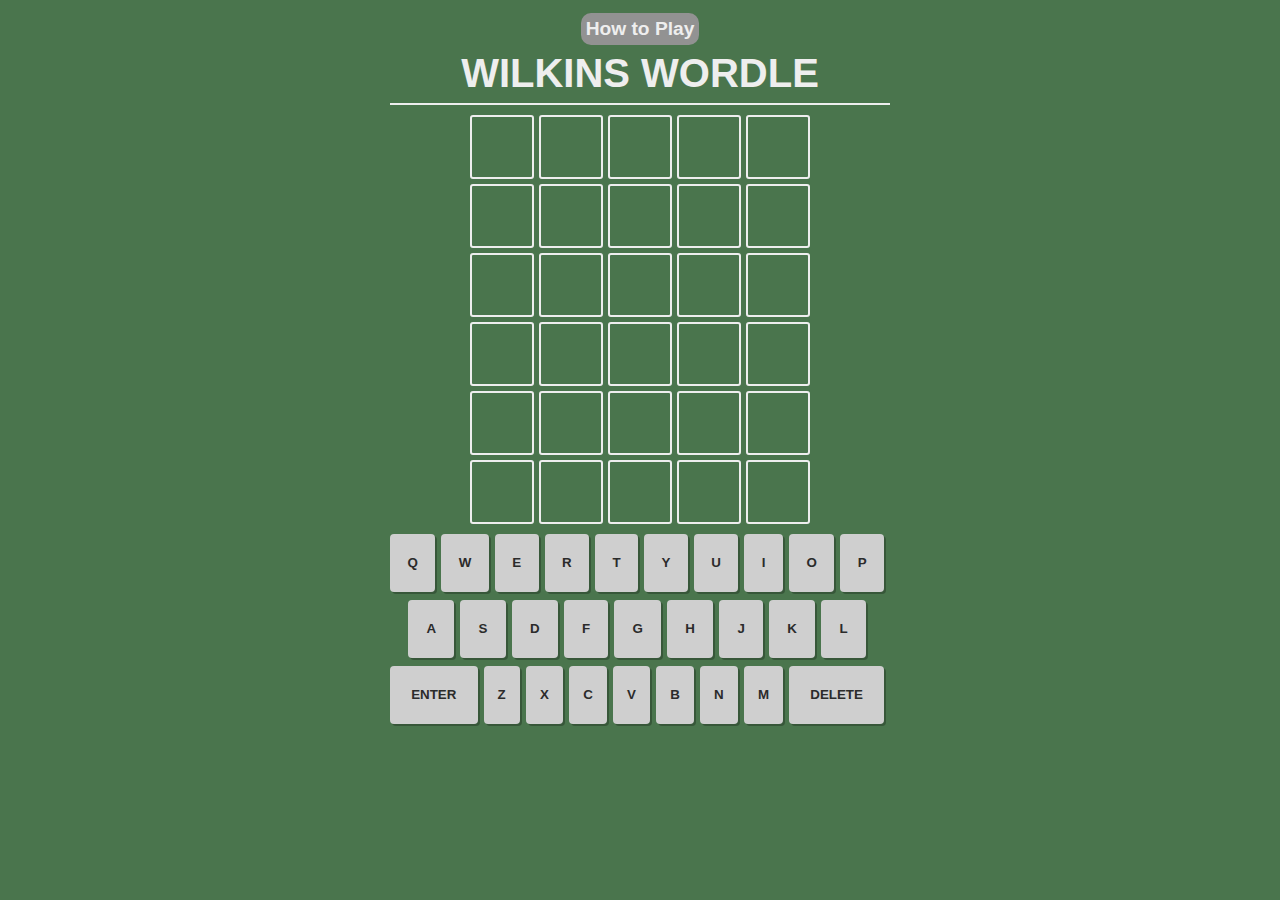
==== index.html @ 0a03be2b "Upload Files" ====
<!DOCTYPE html>
<html lang="en">
<head>
    <meta charset="UTF-8">
    <meta name="viewport" content="width=device-width, initial-scale=1.0">
    <title>Wilkins Wordle</title>

    <script src="main.js"></script>
    <link rel="stylesheet" href="styles.css">
    <link rel="stylesheet" href="https://cdnjs.cloudflare.com/ajax/libs/animate.css/4.1.1/animate.min.css"/>
    
</head>
<body>
    
    <div id="container">
        <div class="infobox">
            <h2>How to Play</h2>
            <p>You have 6 guesses to find a 5-letter word.</p>
            <p><br></p>
            <p>When you guess a word, each letter will be marked as a colour:</p>
            <p>If the letter is green, it's in the right spot,</p>
            <p>if the letter is yellow, it's in the word, but not in that spot,</p>
            <p>and if the letter is grey, it's not in the word.</p>
            <p><br></p>
            <p>Once you have guessed (or failed to guess) the word, your score will be automatically submitted</p>
        </div>

        <div class="modal" id="modal-word-not-found">
            <div class="modal-header">
                <h2>Word Not Found</h2>
            </div>
        </div>

        <div class="modal" id="modal-word-too-short">
            <div class="modal-header">
                <h2>Word Too Short</h2>
            </div>
        </div>

        <div id="game">
            <header>
                <h1 class="title">WILKINS WORDLE</h1>
            </header>

            <div id="board-container">
                <div id="board"></div>
            </div>

            <div id="keyboard-container">
                <div class="keyboard-row">
                    <button data-key="q" id="key-q">Q</button>
                    <button data-key="w" id="key-w">W</button>
                    <button data-key="e" id="key-e">E</button>
                    <button data-key="r" id="key-r">R</button>
                    <button data-key="t" id="key-t">T</button>
                    <button data-key="y" id="key-y">Y</button>
                    <button data-key="u" id="key-u">U</button>
                    <button data-key="i" id="key-i">I</button>
                    <button data-key="o" id="key-o">O</button>
                    <button data-key="p" id="key-p">P</button>
                </div>
                <div class="keyboard-row">
                    <div class="spacer-half"></div>
                    <button data-key="a" id="key-a">A</button>
                    <button data-key="s" id="key-s">S</button>
                    <button data-key="d" id="key-d">D</button>
                    <button data-key="f" id="key-f">F</button>
                    <button data-key="g" id="key-g">G</button>
                    <button data-key="h" id="key-h">H</button>
                    <button data-key="j" id="key-j">J</button>
                    <button data-key="k" id="key-k">K</button>
                    <button data-key="l" id="key-l">L</button>
                    <div class="spacer-half"></div>
                </div>
                <div class="keyboard-row">
                    <button data-key="enter" class="wide-button" id="key-enter">ENTER</button>
                    <button data-key="z" id="key-z">Z</button>
                    <button data-key="x" id="key-x">X</button>
                    <button data-key="c" id="key-c">C</button>
                    <button data-key="v" id="key-v">V</button>
                    <button data-key="b" id="key-b">B</button>
                    <button data-key="n" id="key-n">N</button>
                    <button data-key="m" id="key-m">M</button>
                    <button data-key="del" class="wide-button" id="key-del">DELETE</button>
                </div>
            </div>
        </div>
    </div>
    
</body>
</html>
---- styles.css ----
*{
    margin: 0;
    padding: 0;
}

html, body {
    height: 100%;
    font-family: Calibri, sans-serif;
    background-color: #4a754d;
    overflow-y: hidden;
}

body {
    background: linear-gradient(-45deg, #4a754d, #4a754d, #6fb675, 
                                #4a754d, #4a754d);
    background-size: 400% 400%;
	animation: gradient 30s ease infinite;
    height: 100vh;
}

@keyframes gradient {
	0% {
		background-position: 0% 50%;
	}
	50% {
		background-position: 100% 50%;
	}
	100% {
		background-position: 0% 50%;
	}
}

#container {
    display: flex;
    height: 100%;
    align-items: center;
    flex-direction: column;
}

#game {
    width: 100%;
    max-width: 500px;
    display: flex;
    flex-direction: column;
}


header {
    border-bottom: 2px solid #eeeeee;
}

.title {
    color: #eeeeee;
    font-size: 2.5rem;
    font-weight: bold;
    margin: 0.4rem 0 0.4rem 0;
    text-align: center;
}

#board-container {
    display: flex;
    justify-content: center;
    align-items: center;
    flex-grow: 1;
}

#board {
    display: grid;
    grid-template-columns: repeat(5, 1fr);
    grid-column-gap: 5px;
    grid-row-gap: 5px;
    padding: 10px;
    box-sizing: border-box;
}

.square {
    border: 2px solid #eeeeee;
    min-width: 60px;
    min-height: 60px;
    font-size: 3rem;
    font-weight: bold;
    color: #eeeeee;
    display: flex;
    text-transform: capitalize;
    justify-content: center;
    align-items: center;
    user-select: none;
    border-radius: 3px;
}

#keyboard-container {
    height: 200px;
}

.keyboard-row {
    display: flex;
    justify-content: center;
    width: 100%;
    margin: 0 auto 8px;
    touch-action: manipulation;
}

.keyboard-row button {
    font-family: inherit;
    font-weight: bold;
    border: 0;
    padding: 0;
    height: 58px;
    cursor: pointer;
    background-color: #cfcfcf;
    color: #2b2b2b;
    flex-grow: 1;
    text-transform: uppercase;
    margin-right: 6px;
    border-radius: 4px;
    user-select: none;
    box-shadow: 2px 2px rgba(0, 0, 0, 0.25);
}

.keyboard-row button.wide-button {
    flex-grow: 1.5;
}

.keyboard-row button:hover, 
.keyboard-row button.wide-button:hover {
    background-color: #a8a8a8;
    scale: 103%;
    transition: 70ms ease-in-out;
}

.spacer-half {
    flex-grow: 0.5;
}

.infobox {
    width: fit-content;
    background-color: #929292;
    text-align: center;
    color: #eeeeee;
    border-radius: 10px;
    padding: 5px;
    margin-top: 1%;
    font-weight: bold;
    height: fit-content;
}

.infobox p {
    font-size: 0;
    transition: 150ms ease-in-out;
}

.infobox h2 {
    font-size: 1.2rem;
}

.infobox:hover p {
    font-size: 1rem;
    transition: 150ms ease-in-out;
}

.modal {
    position: fixed;
    top: 7%;
    background-color: #35b33f;
    width: 30%;
    text-align: center;
    padding: 20px;
    border-radius: 10px;
    color: #eeeeee;
    z-index: 100;
    visibility: hidden;
}
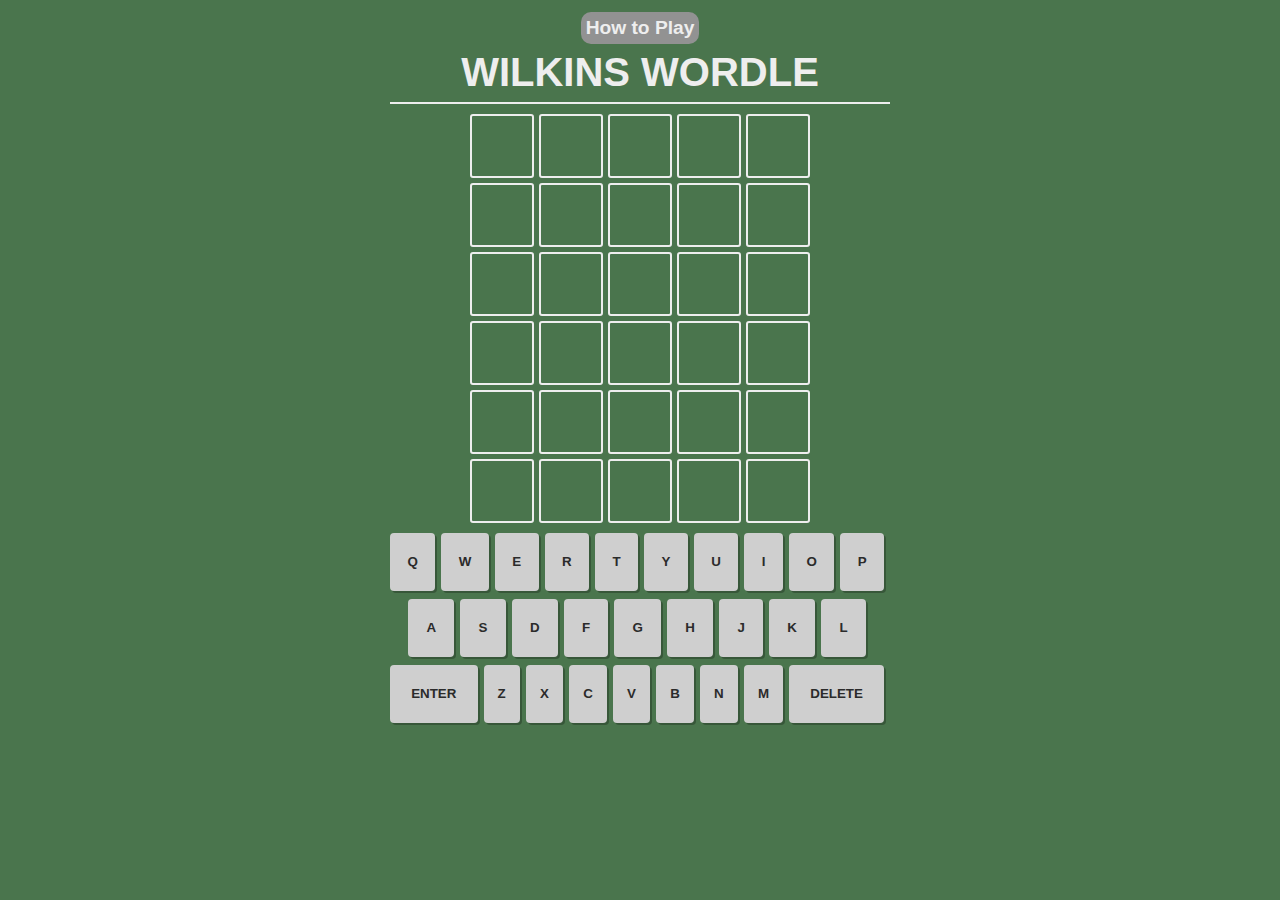
==== commit 6087cf2f: "Add open link to convert page" ====
--- a/index.html
+++ b/index.html
@@ -11,6 +11,20 @@
     
 </head>
 <body>
+
+    <script>
+        function winCopy() {
+            resultsString = document.getElementById("modal-guessed-header-p").textContent;
+            navigator.clipboard.writeText(resultsString);
+
+            button = document.getElementById("modal-guessed-copy-button");
+            button.textContent = "Results copied!"
+        }
+        function lossCopy() {
+            resultsString = document.getElementById("modal-not-guessed-header-p").textContent;
+            navigator.clipboard.writeText(resultsString);
+        }
+    </script>
     
     <div id="container">
         <div class="infobox">
@@ -21,8 +35,6 @@
             <p>If the letter is green, it's in the right spot,</p>
             <p>if the letter is yellow, it's in the word, but not in that spot,</p>
             <p>and if the letter is grey, it's not in the word.</p>
-            <p><br></p>
-            <p>Once you have guessed (or failed to guess) the word, your score will be automatically submitted</p>
         </div>
 
         <div class="modal" id="modal-word-not-found">
@@ -34,6 +46,23 @@
         <div class="modal" id="modal-word-too-short">
             <div class="modal-header">
                 <h2>Word Too Short</h2>
+            </div>
+        </div>
+
+        <div class="modal" id="modal-word-guessed">
+            <div class="modal-header" id="modal-guessed-header">
+                <h2>Congratulations! You got the word!</h2>
+                <p id="modal-guessed-header-p"></p>
+                <button onclick="winCopy()" id="modal-guessed-copy-button">Copy Result</button>
+            </div>
+        </div>
+
+        <div class="modal" id="modal-word-not-guessed">
+            <div class="modal-header" id="modal-not-guessed-header">
+                <h2>Sorry, you didn't get the word!</h2>
+                <p id="modal-not-guessed-header-word"></p>
+                <p id="modal-not-guessed-header-p"></p>
+                <button onclick="lossCopy()" id="modal-guessed-copy-button">Copy Result</button>
             </div>
         </div>
 
--- a/styles.css
+++ b/styles.css
@@ -3,19 +3,19 @@
     padding: 0;
 }
 
+body {
+    background-color: #4a754d;
+}
+
 html, body {
     height: 100%;
     font-family: Calibri, sans-serif;
-    background-color: #4a754d;
-    overflow-y: hidden;
-}
-
-body {
     background: linear-gradient(-45deg, #4a754d, #4a754d, #6fb675, 
                                 #4a754d, #4a754d);
     background-size: 400% 400%;
-	animation: gradient 30s ease infinite;
+	animation: gradient 25s ease infinite;
     height: 100vh;
+    overflow-y: scroll;
 }
 
 @keyframes gradient {
@@ -35,6 +35,8 @@
     height: 100%;
     align-items: center;
     flex-direction: column;
+    padding-left: 3%;
+    padding-right: 3%;
 }
 
 #game {
@@ -155,6 +157,7 @@
 
 .infobox:hover p {
     font-size: 1rem;
+    z-index: 100;
     transition: 150ms ease-in-out;
 }
 
@@ -162,7 +165,8 @@
     position: fixed;
     top: 7%;
     background-color: #35b33f;
-    width: 30%;
+    width: fit-content;
+    max-width: 80%;
     text-align: center;
     padding: 20px;
     border-radius: 10px;
@@ -170,3 +174,113 @@
     z-index: 100;
     visibility: hidden;
 }
+
+.modal-header {
+    text-align: center;
+    align-content: center;
+}
+
+.modal-header p {
+    background-color: #eeeeee;
+    border-radius: 4px;
+    padding: 3px;
+    width: fit-content;
+    margin: auto;
+    margin-top: 1%;
+    white-space: pre-wrap;
+}
+
+#modal-not-guessed-header-word {
+    background-color: transparent;
+    font-weight: bold;
+}
+
+#modal-guessed-copy-button {
+    margin-top: 1%;
+    background-color: #cfcfcf;
+    color: #2b2b2b;
+    border: none;
+    padding: 3px;
+    border-radius: 3px;
+    font-size: 0.85rem;
+    font-weight: bold;
+}
+
+#modal-guessed-copy-button:hover {
+    background-color: #a8a8a8;
+    scale: 103%;
+}
+
+#modal-not-guessed-header-p, 
+#modal-guessed-header-p {
+    color: #2b2b2b;
+    padding: 5px;
+    font-weight: bold;
+    font-size: 0.9rem;
+}
+
+#generate-container {
+    height: 100vh;
+    vertical-align: middle;
+    text-align: center;
+    display: flex
+}
+
+#generate {
+    background-color: #599c5f;
+    border-radius: 15px;
+    margin: auto;
+    width: 70%;
+    height: 70%;
+    display: flex;
+    vertical-align: middle;
+    text-align: center;
+}
+
+#generate-input {
+    height: 2.6rem;
+    width: 60%;
+    border-radius: 10px;
+    border: none;
+    font-size: 2rem;
+    margin: auto;
+    text-align: center;
+    display: block;
+}
+
+#generate-input-label {
+    font-size: 2rem;
+    margin: auto;
+    text-align: center;
+    color: #eeeeee;
+    display: block;
+}
+
+#generate-input-button {
+    display: block;
+    text-align: center;
+    background-color: #cfcfcf;
+    color: #2b2b2b;
+    border: none;
+    border-radius: 7px;
+    width: 50%;
+    font-size: 1.3rem;
+    margin: auto;
+    margin-top: 1%;
+    padding: 3px;
+}
+
+#generate-input-button:hover {
+    cursor: pointer;
+    background-color: #a8a8a8;
+}
+
+#generate-input-container {
+    margin: auto;
+    width: 50%;
+    color: #eeeeee;
+}
+
+#generate-open-button {
+    text-decoration: none;
+}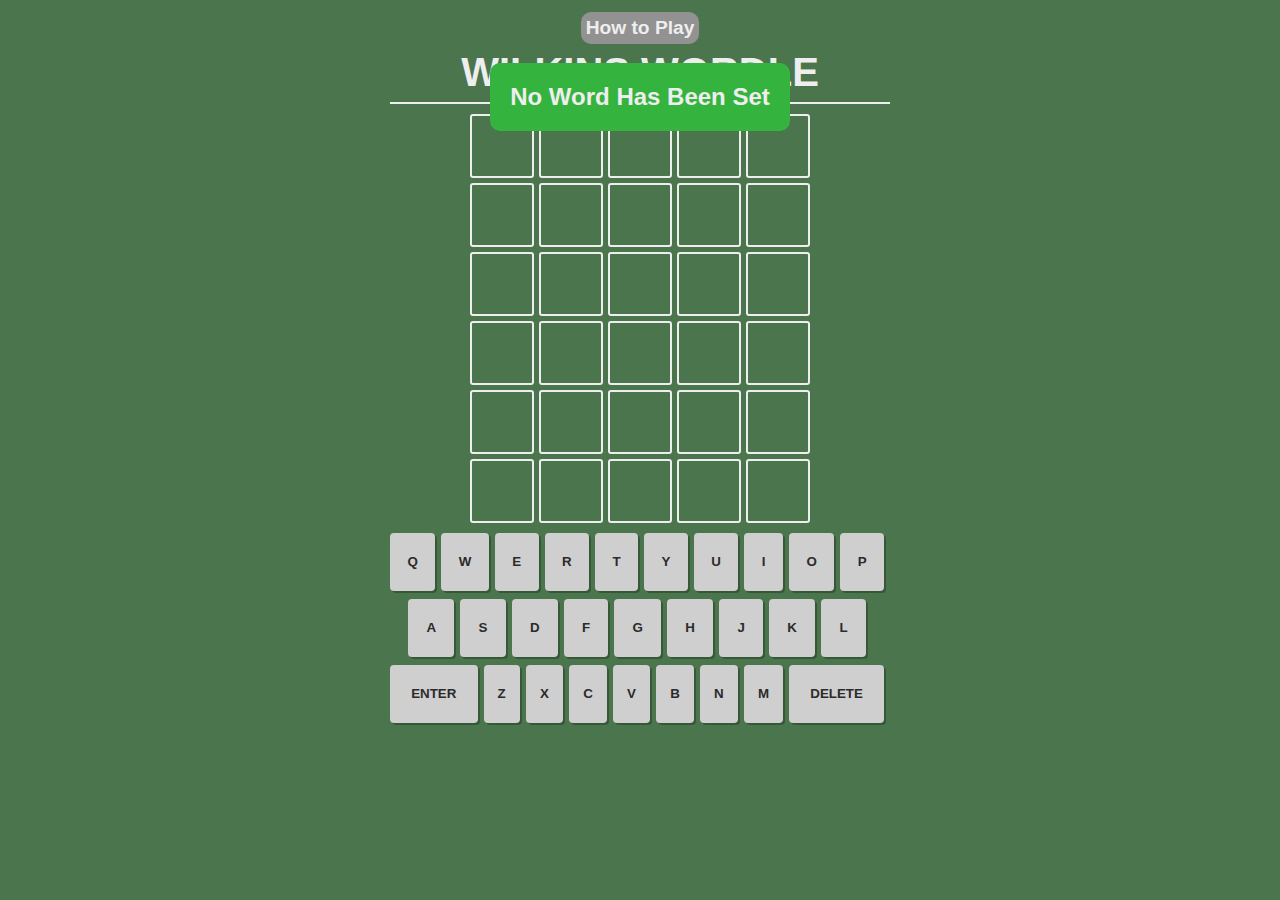
==== commit deacee67: "Minor changes" ====
--- a/index.html
+++ b/index.html
@@ -6,6 +6,7 @@
     <title>Wilkins Wordle</title>
 
     <script src="main.js"></script>
+    <script src="words.js"></script>
     <link rel="stylesheet" href="styles.css">
     <link rel="stylesheet" href="https://cdnjs.cloudflare.com/ajax/libs/animate.css/4.1.1/animate.min.css"/>
     
@@ -32,9 +33,15 @@
             <p>You have 6 guesses to find a 5-letter word.</p>
             <p><br></p>
             <p>When you guess a word, each letter will be marked as a colour:</p>
-            <p>If the letter is green, it's in the right spot,</p>
+            <p>if the letter is green, it's in the right spot,</p>
             <p>if the letter is yellow, it's in the word, but not in that spot,</p>
             <p>and if the letter is grey, it's not in the word.</p>
+        </div>
+
+        <div class="modal" id="modal-no-word-set">
+            <div class="modal-header">
+                <h2>No Word Has Been Set</h2>
+            </div>
         </div>
 
         <div class="modal" id="modal-word-not-found">
@@ -53,7 +60,7 @@
             <div class="modal-header" id="modal-guessed-header">
                 <h2>Congratulations! You got the word!</h2>
                 <p id="modal-guessed-header-p"></p>
-                <button onclick="winCopy()" id="modal-guessed-copy-button">Copy Result</button>
+                <button onclick="winCopy()" id="modal-guessed-copy-button">Copy Results</button>
             </div>
         </div>
 
@@ -62,7 +69,7 @@
                 <h2>Sorry, you didn't get the word!</h2>
                 <p id="modal-not-guessed-header-word"></p>
                 <p id="modal-not-guessed-header-p"></p>
-                <button onclick="lossCopy()" id="modal-guessed-copy-button">Copy Result</button>
+                <button onclick="lossCopy()" id="modal-guessed-copy-button">Copy Results</button>
             </div>
         </div>
 
--- a/styles.css
+++ b/styles.css
@@ -184,10 +184,10 @@
     background-color: #eeeeee;
     border-radius: 4px;
     padding: 3px;
+    max-width: 90%;
     width: fit-content;
     margin: auto;
     margin-top: 1%;
-    white-space: pre-wrap;
 }
 
 #modal-not-guessed-header-word {
@@ -217,13 +217,16 @@
     padding: 5px;
     font-weight: bold;
     font-size: 0.9rem;
+    white-space: pre-wrap;
 }
 
 #generate-container {
     height: 100vh;
     vertical-align: middle;
     text-align: center;
-    display: flex
+    display: flex;
+    align-items: center;
+    flex-direction: column;
 }
 
 #generate {
@@ -246,14 +249,17 @@
     margin: auto;
     text-align: center;
     display: block;
+    margin-top: 10px;
+    margin-bottom: 10px;
 }
 
 #generate-input-label {
-    font-size: 2rem;
+    font-size: 2.4rem;
     margin: auto;
     text-align: center;
     color: #eeeeee;
     display: block;
+    margin-bottom: 0;
 }
 
 #generate-input-button {
@@ -266,13 +272,16 @@
     width: 50%;
     font-size: 1.3rem;
     margin: auto;
-    margin-top: 1%;
     padding: 3px;
+    transition: 40ms ease-in-out;
+    margin-top: 0;
 }
 
 #generate-input-button:hover {
     cursor: pointer;
     background-color: #a8a8a8;
+    scale: 103%;
+    transition: 40ms ease-in-out;
 }
 
 #generate-input-container {
@@ -283,4 +292,16 @@
 
 #generate-open-button {
     text-decoration: none;
+}
+
+#body-404 {
+    text-align: center;
+    display: block;
+    padding: 20%;
+}
+
+#title-404 {
+    margin: auto;
+    font-size: 3rem;
+    color: #eeeeee;
 }